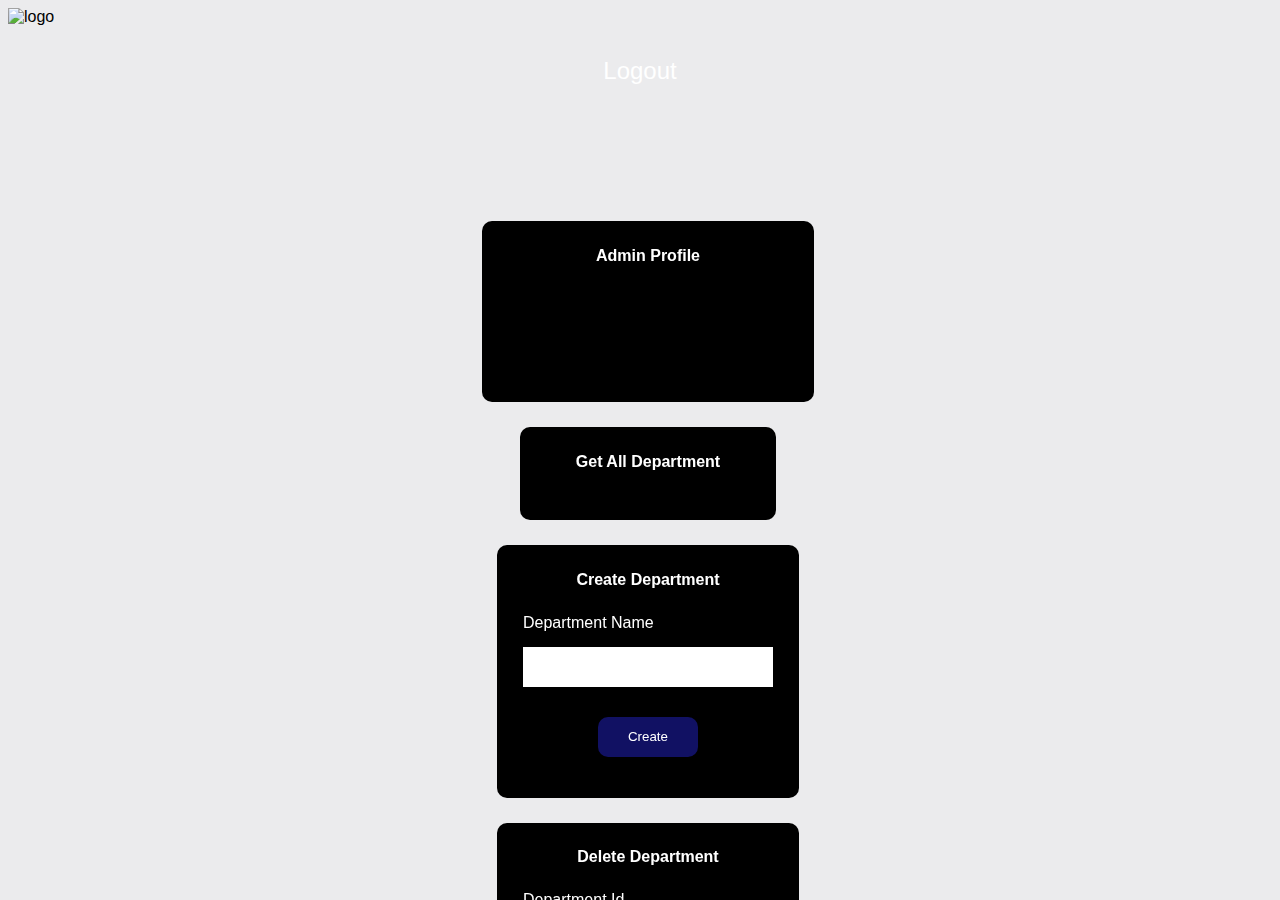
==== OneStopSolutionFrontEnd/subpages/admin.html @ e373ab84 "adding structure" ====
<html lang="en">
<head>
    <meta charset="UTF-8">
    <meta http-equiv="X-UA-Compatible" content="IE=edge">
    <meta name="viewport" content="width=device-width, initial-scale=1.0">
    <title>Admin</title>
    <link rel="stylesheet" href="../css/index.css">
    <link rel="stylesheet" href="../css/admin.css">
    <link rel="stylesheet" href="../css/responsive.css">
    

    <!-- adding font awsome icons -->
    <link rel="stylesheet" href="https://cdn.jsdelivr.net/npm/boxicons@latest/css/boxicons.min.css">
    <script src="https://kit.fontawesome.com/32f181d7c4.js" crossorigin="anonymous"></script>

    <script src="../js/admin.js"></script>
</head>
<body>

    <nav>
        <div id="nav">
            <div>
                <img src="../resources/OneStopSolution.png" alt="logo">
            </div>
            <div id="options">
                <li onclick="logOutAdmin()"><i class="fa fa-sign-out" aria-hidden="true"></i>Logout</li>
            </div>
        </div>
    </nav>

    <section id="admSec">

        <div>
            <span>Admin Profile</span>
          <table>
            <tbody id="profile">
                <tr>
                    <td>First Name:</td>
                    <td>Kapil</td>
                </tr>
                <tr>
                    <td>Last Name:</td>
                    <td>Khursade</td>
                </tr>
                <tr>
                    <td>Phone:</td>
                    <td>8605514442</td>
                </tr>
                <tr>
                    <td>Email:</td>
                    <td>kapilkhursade@gamil.com</td>
                </tr>
                <tr>
                    <td>City:</td>
                    <td>Bhusawal</td>
                </tr>
            </tbody>
          </table>
        </div>

        <div id="getAllDepart">
            <span onclick="openTable('getAllDepart')">Get All Department</span>
            <table class="hide">
                <thead>
                    <td>Id</td>
                    <td>Name</td>
                </thead>
                <tbody>
                    
                </tbody>
            </table>
        </div>

        <div id="createDepart">
            <span onclick="openAdmiForm('createDepart')">Create Department</span>
            <form class="admiFormCss hide">
                <label>Department Name</label>
                <input type="text" name="departmentName">
                <input type="submit" value="Create">
            </form>
        </div>

        <div id="deleteDepart">
            <span onclick="openAdmiForm('deleteDepart')">Delete Department</span>
            <form class="admiFormCss hide">
                <label>Department Id</label>
                <input type="number" name="departmentId">
                <input type="submit" value="Delete">
            </form>
        </div>

        <div id="updateDepart">
            <span onclick="openAdmiForm('updateDepart')">Update Department</span>
            <form class="admiFormCss hide">
                <label>Department Id</label>
                <input type="number" name="departmentId">
                <label>Department Name</label>
                <input type="text" name="departmentName">
                <input type="submit" value="Update">
            </form>
        </div>

        <div id="getDepartById">
            <span onclick="openAdmiForm('getDepartById')">Get Department By Id</span>
            <form class="admiFormCss hide">
                <label>Department Id</label>
                <input type="number" name="departmentId">
                <input type="submit" value="Get" onclick="openTable('getDepartById')">
            </form>
            <table class="hide">
                <thead>
                    <td>Id</td>
                    <td>Name</td>
                </thead>
                <tbody>
                    
                </tbody>
            </table>
        </div>

        <div id="createOperator">
            <span onclick="openAdmiForm('createOperator')">Create Operator</span>
            <form class="admiFormCss hide">
                <label>FirstName</label>
                <input type="text" name="firstname">
                <label>LastName</label>
                <input type="text" name="lastname">
                <label>Email</label>
                <input type="email" name="email">
                <label>Mobile</label>
                <input type="text" name="mobile">
                <label>City</label>
                <input type="text" name="city">
                <label>Username</label>
                <input type="text" name="username">
                <label>Password</label>
                <input type="password" name="password">
                <label>Operator Type</label>
                <select name="type">
                    <option value="">Select Type</option>
                    <option value="">Television</option>
                    <option value="">Mobile</option>
                    <option value="">Laptop</option>
                    <option value="">Watch</option>
                    <option value="">Airpods</option>
                    <option value="">I Pad</option>
                </select>
                <input type="submit" value="Register Operator">
            </form>
        </div>

        <div id="getOperById">
            <span onclick="openAdmiForm('getOperById')">Get Operator By Id</span>
            <form class="admiFormCss hide">
                <label>Department Id</label>
                <input type="number" name="departmentId">
                <input type="submit" value="Get" onclick="openTable('getOperById')">
            </form>
            <table class="hide">
                <thead>
                    <td>Id</td>
                    <td>First Name</td>
                    <td>Last Name</td>
                    <td>Phone</td>
                    <td>Type</td>
                </thead>
                <tbody>
                    
                </tbody>
            </table>
        </div>

        <div id="getAllOperById">
            <span onclick="openTable('getAllOperById')">Get All Operator</span>
            <table class="hide">
                <thead>
                    <td>Id</td>
                    <td>First Name</td>
                    <td>Last Name</td>
                    <td>Phone</td>
                    <td>Type</td>
                </thead>
                <tbody>
                    
                </tbody>
            </table>
        </div>

    </section>
    
</body>
</html>
---- OneStopSolutionFrontEnd/css/index.css ----
::-webkit-scrollbar{
    width: 8px;
}
::-webkit-scrollbar-track {
    background: #ffffff;
}
::-webkit-scrollbar-thumb {
  background: rgb(193, 192, 192);
  border-radius: 10px;
}
::-webkit-scrollbar-thumb:hover {
  background: rgb(169, 168, 168);
}
body{
    font-family: 'Poppins', sans-serif;
    background-color: rgb(235, 235, 237);
}
navbar{
    width: 100vw;
    margin-left: -8px;
    margin-top: -8px;
    background-color: rgb(246, 244, 244);
    position: fixed;
    z-index: 1000;
}
.navbar{
    width: 95%;
    margin: auto;
    display: flex;
    padding: 10px 0;
    justify-content: space-between;
    align-items: center;
}
.navbar>div{
    display: flex;
}
.navbar>div>li{
    width: 150px;
    /* margin: auto; */
    list-style: none;
}
.buisnessMenu, .consumerMenu{
    width: 65px;
    margin: auto;
    margin-left: 0px;
    display: none;
    border-radius: 20px;
    font-size: 12px;
    text-align: center;
    border: 1px solid black;
}
.buisnessMenu{
    width: 56px;
}
.buisnessMenu>li, .consumerMenu>li{
    width: 98px;
    list-style: none;
    text-align: center;
    margin-left: -37px;
    line-height: 35px;
}
.buisnessMenu>li>a, .consumerMenu>li>a{
    text-decoration: none;
    color: black;
}
.buisnessMenu>li:nth-child(1):hover, .consumerMenu>li:nth-child(1):hover{
    background-color: rgb(178, 178, 180);
    border-top-left-radius: 15px;
    border-top-right-radius: 15px;
}
.buisnessMenu>li:nth-child(2):hover, .consumerMenu>li:nth-child(2):hover{
    background-color: rgb(178, 178, 180);
    border-bottom-left-radius: 15px;
    border-bottom-right-radius: 15px;
}
.buisnessMenu>li{
    width: 90px;
}
.buisnessMenu>li:nth-child(1), .consumerMenu>li:nth-child(1){
    border-bottom: 1px solid black;
}
.navbar>img{
    width: 100px;
}
/* .navbar .loginBtn{
    margin-right: 10px;
    border: 0px;
    background-color: transparent;
    font-size: 24px;
} */
/* .navbar .consumerMenu{
    display: block;
} */
.navbar .consumerBtn{
    margin-right: 10px;
    border: 0px;
    border-radius: 50px;
    padding: 7px 10px; 
    background-color: transparent;
    text-align: center;
    font-size: 12px;
    font-weight: 600;
    font-family: 'Poppins', sans-serif;
}
.navbar .consumerBtn:hover{
    background-color: black;
    color: white;
}
.navbar>div>li:nth-child(1):hover .consumerMenu{
    display: block;
}
.navbar>div>li:nth-child(2):hover .buisnessMenu{
    display: block;
}
.navbar .buisnessBtn{
    margin-right: 40px;
    border-radius: 50px;
    border: 0px;
    padding: 7px 10px; 
    background-color: transparent;
    text-align: center;
    font-size: 12px;
    font-weight: 600;
    font-family: 'Poppins', sans-serif;
}
.navbar .buisnessBtn:hover{
    background-color: black;
    color: white;
}
.home{
    width: 99.4vw;
    margin: auto;
    margin-left: -8px;
}
.home>div{
    /* color: white; */
    display: flex;
    flex-direction: column;
    justify-content: center;
    align-items: center;
    line-height: 5px;
}
.home>div>p{
    font-size: 20px;
    margin-top: 70px;
    color: rgb(250, 244, 244);
    mix-blend-mode:difference;
}
.home>div>h1{
    color: rgb(249, 152, 152);
    font-size: 55px;
    mix-blend-mode:difference;
}
footer{
    border-top: 1.35px solid gainsboro;
}
footer>div{
    width: 98%;
    margin: auto;
    display: flex;
    justify-content: space-between;
}
footer>div>div{
    display: flex;
    gap: 20px;
    font-size: 25px;
}
---- OneStopSolutionFrontEnd/css/admin.css ----
#admSec{
    margin-top: 10vh;
    height: 90vh;
    width: 100%;
    position: fixed;
    overflow-y: scroll;
    padding-top: 15px;
    background-image: url("resources/customersupport.jpg");
    background-size: 100% 100%;
}

#options{
    width: 100%;
    height: 10vh;
    display: flex;
    justify-content: space-around;
    font-size: 24px;
    line-height: 10vh;
    color: #fff;
}

#options>li{
    list-style-type: none;
    cursor: pointer;
}

#options>li:hover{
    transform: scale(1.1);
}

section>div{
    width: fit-content;
    height: auto;
    margin: auto;
    margin-bottom: 25px;
    background-color: black;
    color: #fff;
    border-radius: 10px;
    text-align: center;
    padding: 2%;
}

section>div:last-child{
    margin-bottom: 200px;
}

section>div>span{
    font-weight: 600;
    margin: 50px 30px;
    cursor: pointer;
}

#profile {
    text-align: left;
}

.admiFormCss{
    width: 250px;
    margin: 25px auto auto auto;
    text-align: left;
}

.admiFormCss>textarea{
    width: 100%;
    height: 200px;
    margin-bottom: 15px;
    margin-top: 15px;
    border: none;
    outline: none;
}

.admiFormCss>select, .admiFormCss>input{
    height: 40px;
    width: 100%;
    margin-bottom: 15px;
    margin-top: 15px;
    border: none;
    outline: none;
}

.admiFormCss>input:last-child{
    background-color: rgb(17, 17, 99);
    width: 40%;
    margin-left:30%;
    color: #fff;
    border: none;
    border-radius: 10px;
    cursor: pointer;
    height: 40px;
    outline: none;
}
---- OneStopSolutionFrontEnd/css/responsive.css ----
@media only screen and (max-width: 750px){
    #nav>span{
        font-size: 8px;
    }

    main{
        background-image: url("resources/customersupport.jpg");
        background-repeat: 3;
        background-size: 300% 100%;
        background-position: center;
    }

    #cusSec, #opeSec, #admSec{
        background-image: url("resources/customersupport.jpg");
        background-repeat: 3;
        background-size: 300% 100%;
        background-position: center;
    }

    main>div>div{
        width: 32%;
        height: 150px;
    }

    main>div>div>i{
        font-size: 45px;
        margin-top: 15px;
    }
    main>div>div>h1{
        font-size: 20px;
        margin-top: 30px;
    }

    .bgForm>div{
        width: 80%;
        margin-left: 10%;
    }

    #contact{
        width: 50%;
        left: 25%;
    }

    #contact>div{
        font-size: 14px;
    }

    #contact>div:nth-child(2){
        font-size: 24px;
    }

    .formCss{
        width: 70%;
        margin-left: 15%;
    }

    .formCss>span{
        font-size: 24px;
        right: 10%;
    }

    .formCss>input:last-child{
        width: 60%;
        margin-left: 20%;
    }

    /* customer.html */
    #options>li{
        font-size: 14px;
        justify-content: space-between;
    }

    /* table */
    table{
        width: 350px;
        font-size: 12px;
    }
}
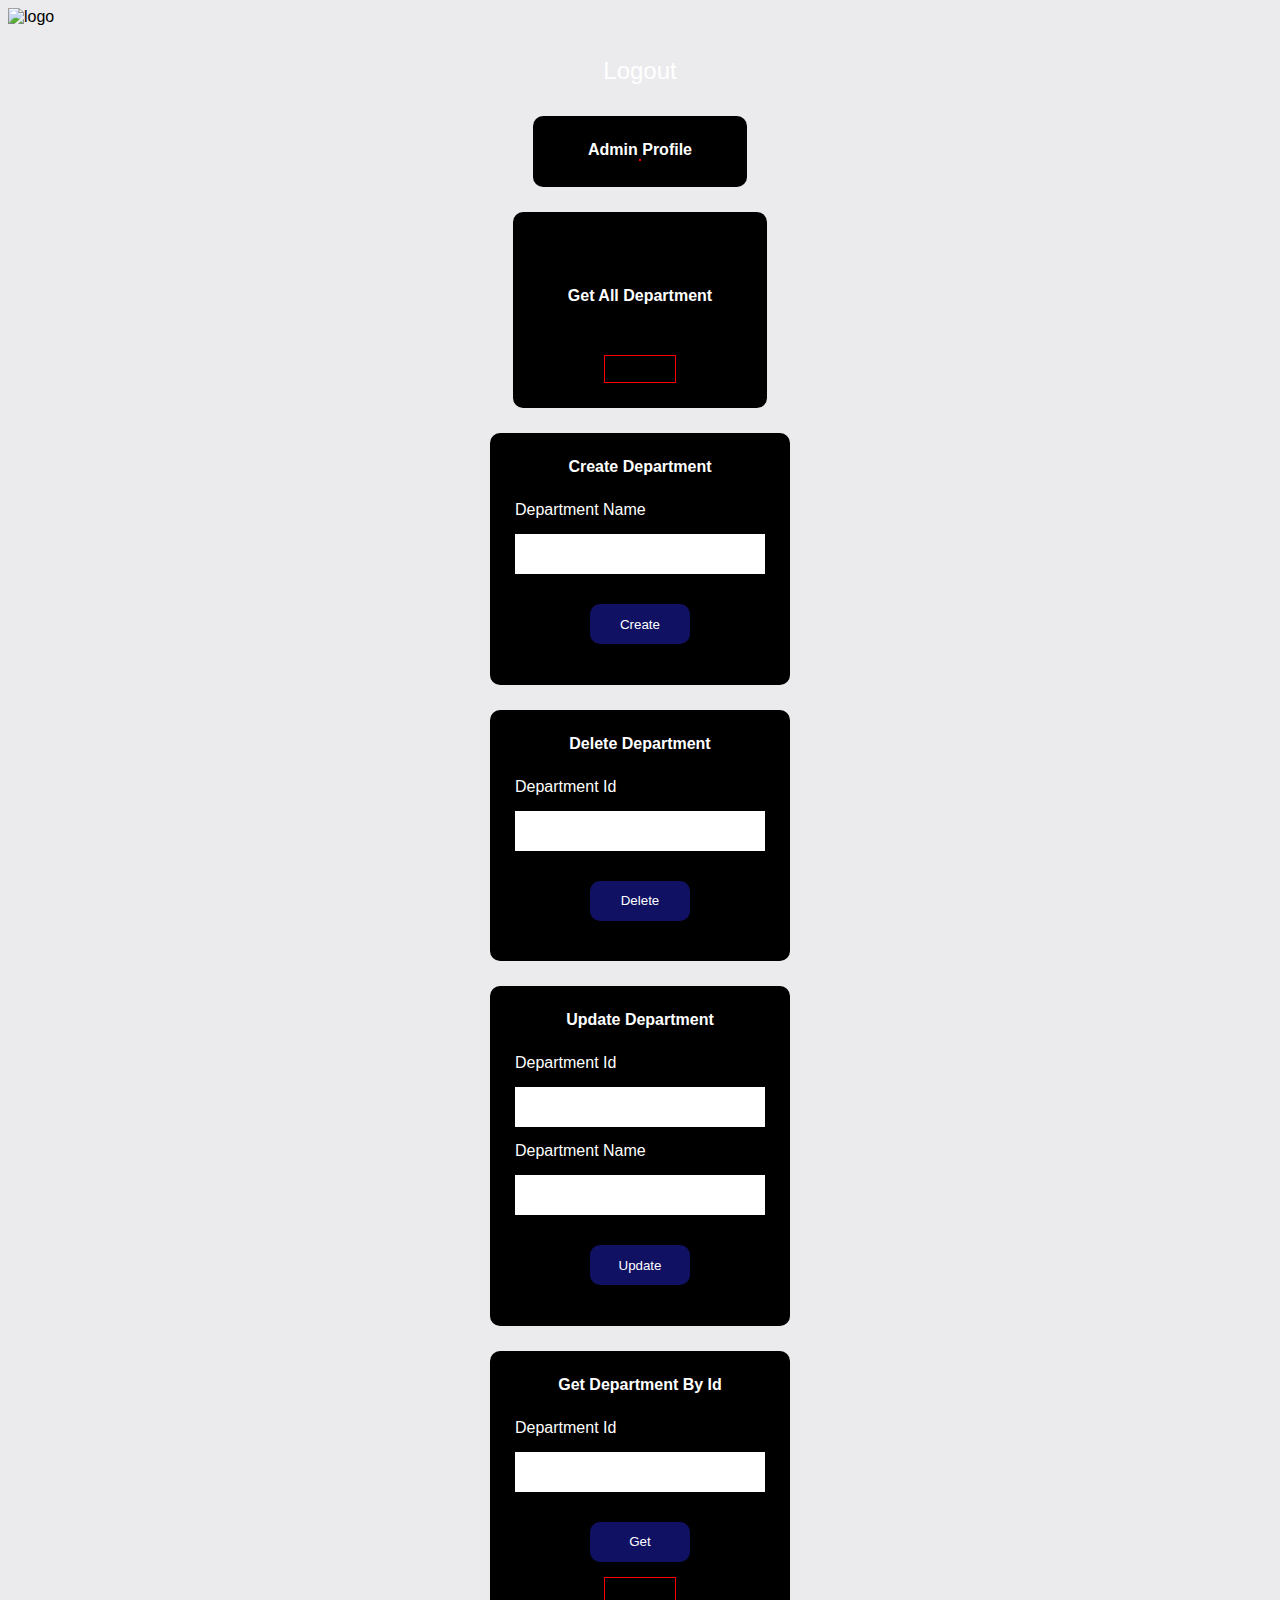
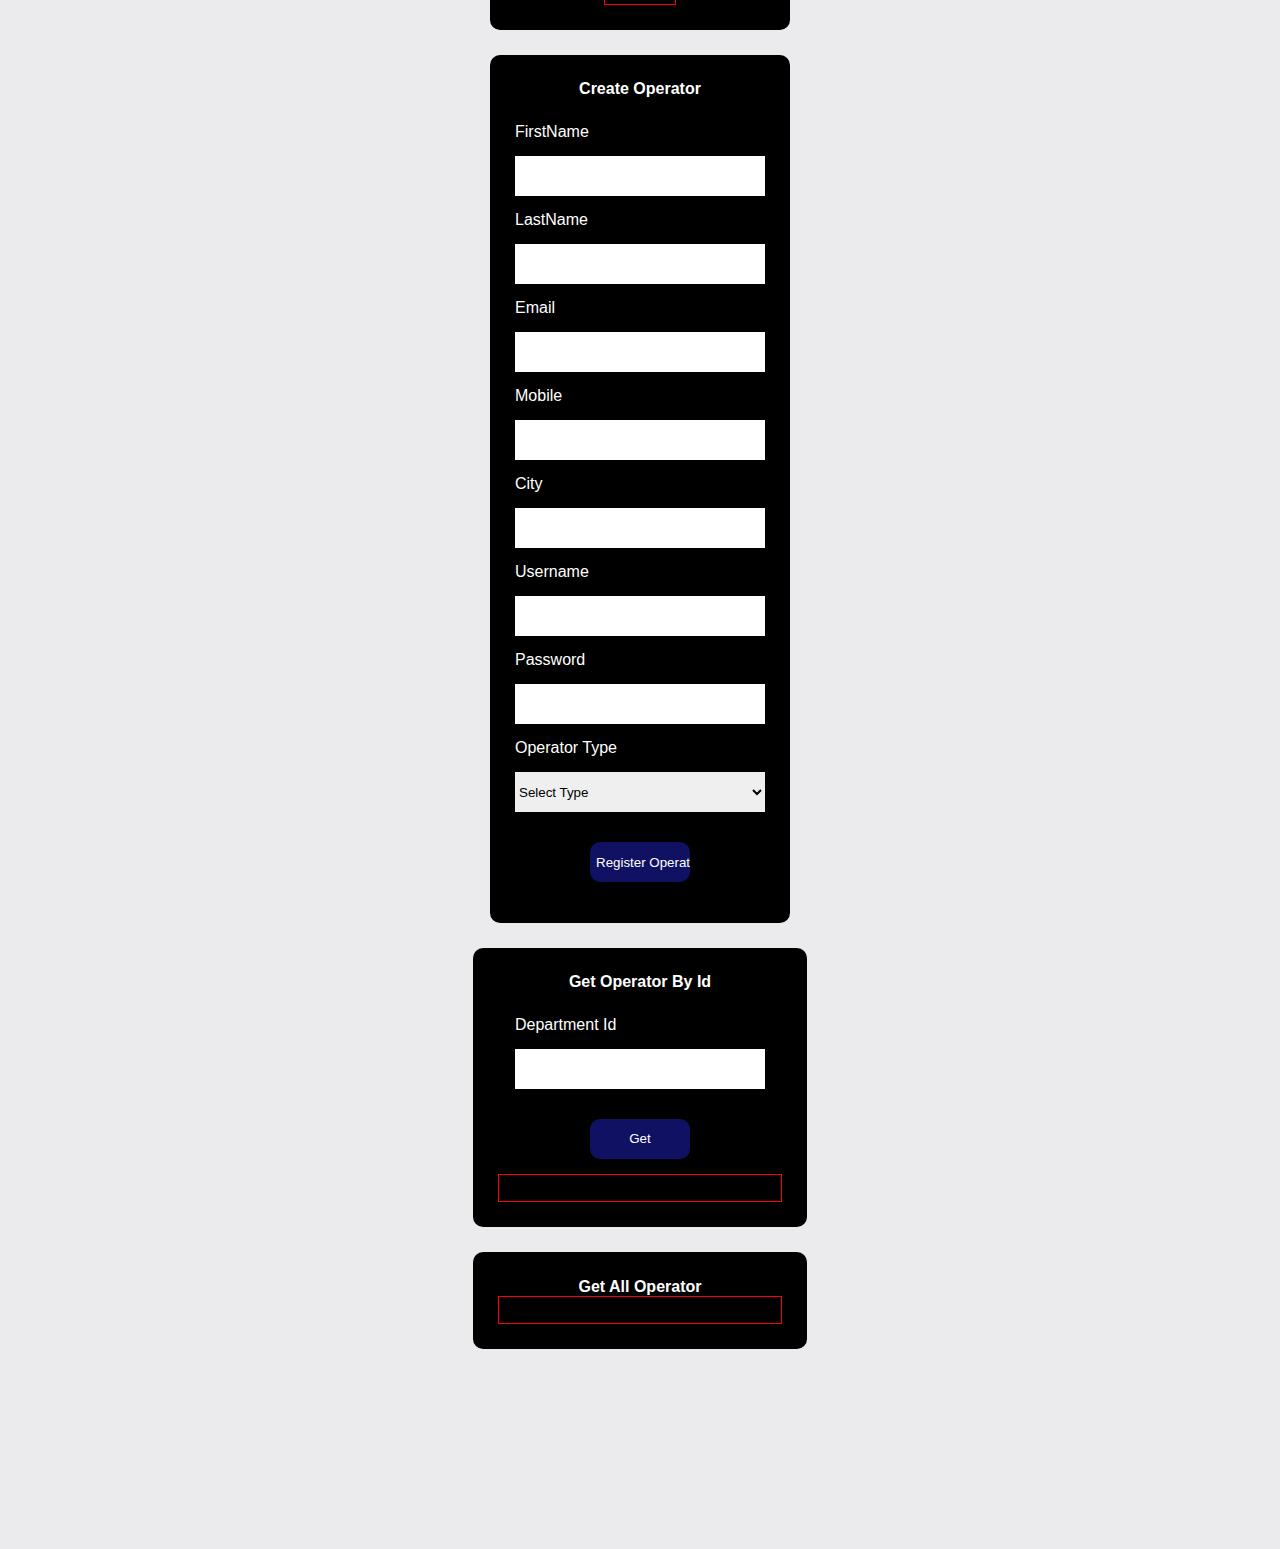
==== commit 6fd70c46: "workon frontend" ====
--- a/OneStopSolutionFrontEnd/subpages/admin.html
+++ b/OneStopSolutionFrontEnd/subpages/admin.html
@@ -12,10 +12,21 @@
     <!-- adding font awsome icons -->
     <link rel="stylesheet" href="https://cdn.jsdelivr.net/npm/boxicons@latest/css/boxicons.min.css">
     <script src="https://kit.fontawesome.com/32f181d7c4.js" crossorigin="anonymous"></script>
-
-    <script src="../js/admin.js"></script>
+    <link rel="stylesheet" href="../css/popup.css">
+ 
 </head>
 <body>
+
+        <!-- popup div  -->
+
+        <div id="popup1" class="overlay">
+            <div class="popup">
+                <h2 style="color: red;"><span></span></h2>
+                <a id="close" id="" href="#">&times;</a>
+                <div class="content" id="popAlert">
+                </div>
+            </div>
+        </div>
 
     <nav>
         <div id="nav">
@@ -28,13 +39,15 @@
         </div>
     </nav>
 
-    <section id="admSec">
+    <section id="adminSec">
+
+    
 
         <div>
             <span>Admin Profile</span>
           <table>
             <tbody id="profile">
-                <tr>
+                <!-- <tr>
                     <td>First Name:</td>
                     <td>Kapil</td>
                 </tr>
@@ -43,7 +56,7 @@
                     <td>Khursade</td>
                 </tr>
                 <tr>
-                    <td>Phone:</td>
+                    <td>Username:</td>
                     <td>8605514442</td>
                 </tr>
                 <tr>
@@ -51,15 +64,16 @@
                     <td>kapilkhursade@gamil.com</td>
                 </tr>
                 <tr>
-                    <td>City:</td>
+                    <td>Type:</td>
                     <td>Bhusawal</td>
-                </tr>
+                </tr> -->
             </tbody>
           </table>
         </div>
 
         <div id="getAllDepart">
-            <span onclick="openTable('getAllDepart')">Get All Department</span>
+            <span onclick="getAllDept()" style="display:block;;">Get All Department</span>
+            
             <table class="hide">
                 <thead>
                     <td>Id</td>
@@ -73,10 +87,10 @@
 
         <div id="createDepart">
             <span onclick="openAdmiForm('createDepart')">Create Department</span>
-            <form class="admiFormCss hide">
+            <form class="admiFormCss hide" id="deptForm">
                 <label>Department Name</label>
-                <input type="text" name="departmentName">
-                <input type="submit" value="Create">
+                <input type="text" name="departmentName" id="deptName">
+                <input type="submit" value="Create" id="createDept">
             </form>
         </div>
 
@@ -119,6 +133,8 @@
         </div>
 
         <div id="createOperator">
+
+
             <span onclick="openAdmiForm('createOperator')">Create Operator</span>
             <form class="admiFormCss hide">
                 <label>FirstName</label>
@@ -189,4 +205,6 @@
     </section>
     
 </body>
-</html>+</html>
+<script src="../js/admin.js"></script>
+<script src="../js/popup.js"></script>
--- a/OneStopSolutionFrontEnd/css/index.css
+++ b/OneStopSolutionFrontEnd/css/index.css
@@ -21,7 +21,7 @@
     margin-top: -8px;
     background-color: rgb(246, 244, 244);
     position: fixed;
-    z-index: 1000;
+    /* z-index: 1000; */
 }
 .navbar{
     width: 95%;
@@ -140,6 +140,7 @@
     align-items: center;
     line-height: 5px;
 }
+
 .home>div>p{
     font-size: 20px;
     margin-top: 70px;
@@ -148,8 +149,8 @@
 }
 .home>div>h1{
     color: rgb(249, 152, 152);
-    font-size: 55px;
     mix-blend-mode:difference;
+    font-size: 5vw;
 }
 footer{
     border-top: 1.35px solid gainsboro;
@@ -164,4 +165,16 @@
     display: flex;
     gap: 20px;
     font-size: 25px;
-}+}
+
+
+/* logo  */
+#logo{
+    /* display: block; */
+    /* position:fixed ; */
+}
+
+#logo>img{
+    width: 25%;
+}
+
--- a/OneStopSolutionFrontEnd/css/admin.css
+++ b/OneStopSolutionFrontEnd/css/admin.css
@@ -89,3 +89,31 @@
     height: 40px;
     outline: none;
 }
+
+/* get all dpartment  */
+
+tr>th{
+
+}
+
+table{
+text-align: center;
+border: 1px solid red;
+margin: auto;
+}
+
+table > tr,th{
+    border: 1px solid black;
+display: grid;
+grid-template-columns: auto auto;
+text-align: center;
+row-gap: 50%;
+}
+
+td,th{
+border: 1px solid black;
+}
+
+
+
+
--- a/OneStopSolutionFrontEnd/css/responsive.css
+++ b/OneStopSolutionFrontEnd/css/responsive.css
@@ -76,3 +76,5 @@
         font-size: 12px;
     }
 }
+
+
--- a/OneStopSolutionFrontEnd/css/popup.css
+++ b/OneStopSolutionFrontEnd/css/popup.css
@@ -0,0 +1,59 @@
+.popup {
+    margin: 70px auto;
+    padding: 20px;
+    background: #fff;
+    border-radius: 5px;
+    width: 30%;
+    position: relative;
+    transition: all 5s ease-in-out;
+  }
+  
+  .popup h2 {
+    margin-top: 0;
+    color: #333;
+    font-family: Tahoma, Arial, sans-serif;
+  }
+  
+  .popup #close {
+    position: absolute;
+    top: 20px;
+    right: 30px;
+    transition: all 200ms;
+    font-size: 30px;
+    font-weight: bold;
+    text-decoration: none;
+    color: #333;
+  
+  }
+  
+  .popup #close:hover {
+    color: #06D85F;
+  }
+  
+  .popup .content {
+    max-height: 30%;
+    overflow: auto;
+  }
+
+  .overlay {
+    position: fixed;
+    z-index: 1000;
+    top: 0%;
+    bottom: 0;
+    left: 0;
+    right: 0;
+    background: rgba(0, 0, 0, 0.7);
+    transition: opacity 500ms;
+    visibility: hidden;
+    opacity: 0;
+  }
+
+
+  
+  #wrong_psd_gif{
+    height: 100px;
+}
+
+#popAlert{
+    text-align: center;
+}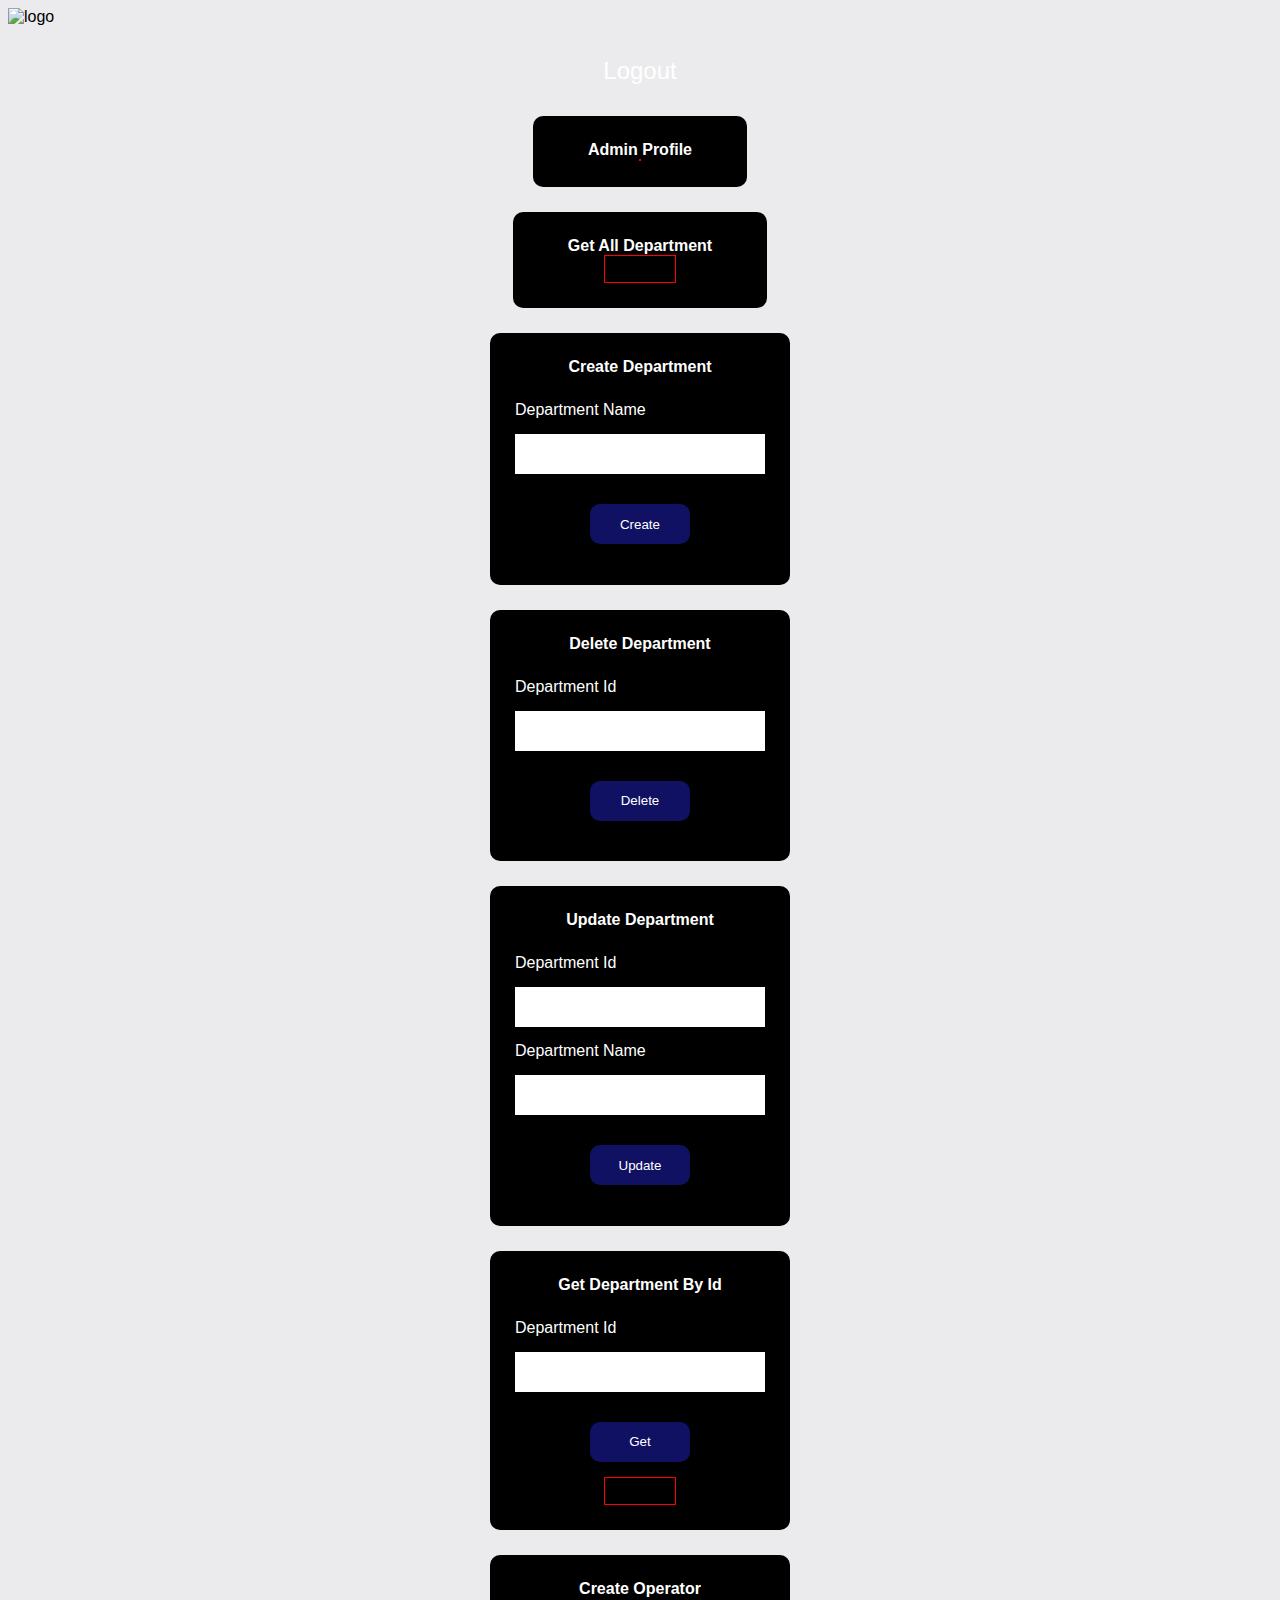
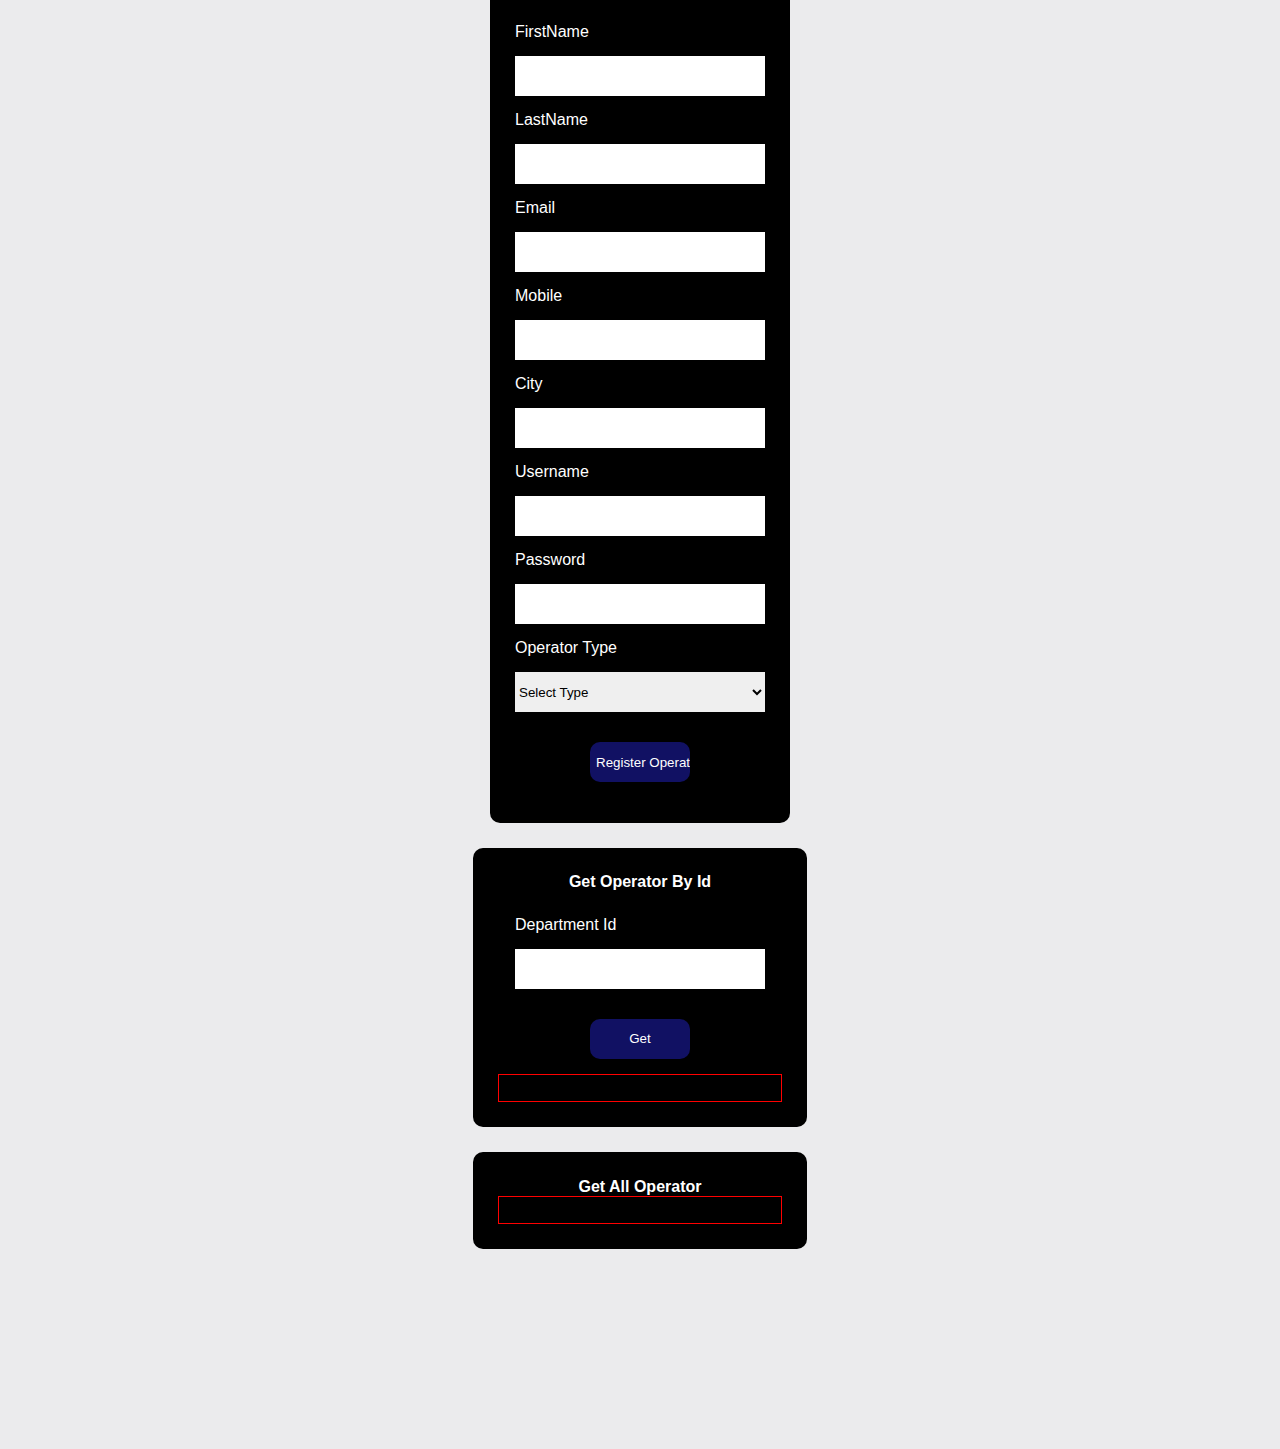
==== commit a97a5807: "connecting" ====
--- a/OneStopSolutionFrontEnd/subpages/admin.html
+++ b/OneStopSolutionFrontEnd/subpages/admin.html
@@ -72,7 +72,7 @@
         </div>
 
         <div id="getAllDepart">
-            <span onclick="getAllDept()" style="display:block;;">Get All Department</span>
+            <span id="getAllDept">Get All Department</span>
             
             <table class="hide">
                 <thead>
@@ -86,7 +86,7 @@
         </div>
 
         <div id="createDepart">
-            <span onclick="openAdmiForm('createDepart')">Create Department</span>
+            <span>Create Department</span>
             <form class="admiFormCss hide" id="deptForm">
                 <label>Department Name</label>
                 <input type="text" name="departmentName" id="deptName">
@@ -95,31 +95,32 @@
         </div>
 
         <div id="deleteDepart">
-            <span onclick="openAdmiForm('deleteDepart')">Delete Department</span>
-            <form class="admiFormCss hide">
-                <label>Department Id</label>
-                <input type="number" name="departmentId">
-                <input type="submit" value="Delete">
+            <span>Delete Department</span>
+            <form class="admiFormCss hide" id="deleteDept">
+                <label>Department Id</label>
+                <input type="number" name="departmentId" id="dId">
+                <input type="submit" value="Delete" id="deleteDept">
             </form>
         </div>
 
         <div id="updateDepart">
-            <span onclick="openAdmiForm('updateDepart')">Update Department</span>
-            <form class="admiFormCss hide">
-                <label>Department Id</label>
-                <input type="number" name="departmentId">
+            <span>Update Department</span>
+            <form class="admiFormCss hide" id="updateDept">
+                <label>Department Id</label>
+                <input type="number" name="departmentId" id="updateDeptId">
                 <label>Department Name</label>
-                <input type="text" name="departmentName">
+                <input type="text" name="departmentName" id="updateDeptName">
                 <input type="submit" value="Update">
             </form>
         </div>
 
         <div id="getDepartById">
-            <span onclick="openAdmiForm('getDepartById')">Get Department By Id</span>
-            <form class="admiFormCss hide">
-                <label>Department Id</label>
-                <input type="number" name="departmentId">
-                <input type="submit" value="Get" onclick="openTable('getDepartById')">
+            <span>Get Department By Id</span>
+            <form class="admiFormCss hide" id="getDeptById">
+                <label>Department Id</label>
+                <input type="number" name="departmentId" id="getDeptByIdId">
+                <input type="submit" value="Get" 
+                 >
             </form>
             <table class="hide">
                 <thead>
@@ -135,24 +136,24 @@
         <div id="createOperator">
 
 
-            <span onclick="openAdmiForm('createOperator')">Create Operator</span>
-            <form class="admiFormCss hide">
+            <span>Create Operator</span>
+            <form class="admiFormCss hide" id="createOperator">
                 <label>FirstName</label>
-                <input type="text" name="firstname">
+                <input type="text" name="firstname" id="firstName">
                 <label>LastName</label>
-                <input type="text" name="lastname">
+                <input type="text" name="lastname" id="lastName">
                 <label>Email</label>
-                <input type="email" name="email">
+                <input type="email" name="email" id="email">
                 <label>Mobile</label>
-                <input type="text" name="mobile">
+                <input type="text" name="mobile" id="mobile">
                 <label>City</label>
-                <input type="text" name="city">
+                <input type="number" name="departmentId" id="oprDeptId">
                 <label>Username</label>
-                <input type="text" name="username">
+                <input type="text" name="username" id="username">
                 <label>Password</label>
-                <input type="password" name="password">
+                <input type="password" name="password" id="password">
                 <label>Operator Type</label>
-                <select name="type">
+                <select name="type" id="type">
                     <option value="">Select Type</option>
                     <option value="">Television</option>
                     <option value="">Mobile</option>
@@ -166,11 +167,11 @@
         </div>
 
         <div id="getOperById">
-            <span onclick="openAdmiForm('getOperById')">Get Operator By Id</span>
-            <form class="admiFormCss hide">
-                <label>Department Id</label>
-                <input type="number" name="departmentId">
-                <input type="submit" value="Get" onclick="openTable('getOperById')">
+            <span>Get Operator By Id</span>
+            <form class="admiFormCss hide" id="getOperatorById">
+                <label>Department Id</label>
+                <input type="number" name="departmentId" id="getOperatorByIdId">
+                <input type="submit" value="Get">
             </form>
             <table class="hide">
                 <thead>
@@ -187,7 +188,7 @@
         </div>
 
         <div id="getAllOperById">
-            <span onclick="openTable('getAllOperById')">Get All Operator</span>
+            <span id="getAllOperator" onclick="">Get All Operator</span>
             <table class="hide">
                 <thead>
                     <td>Id</td>
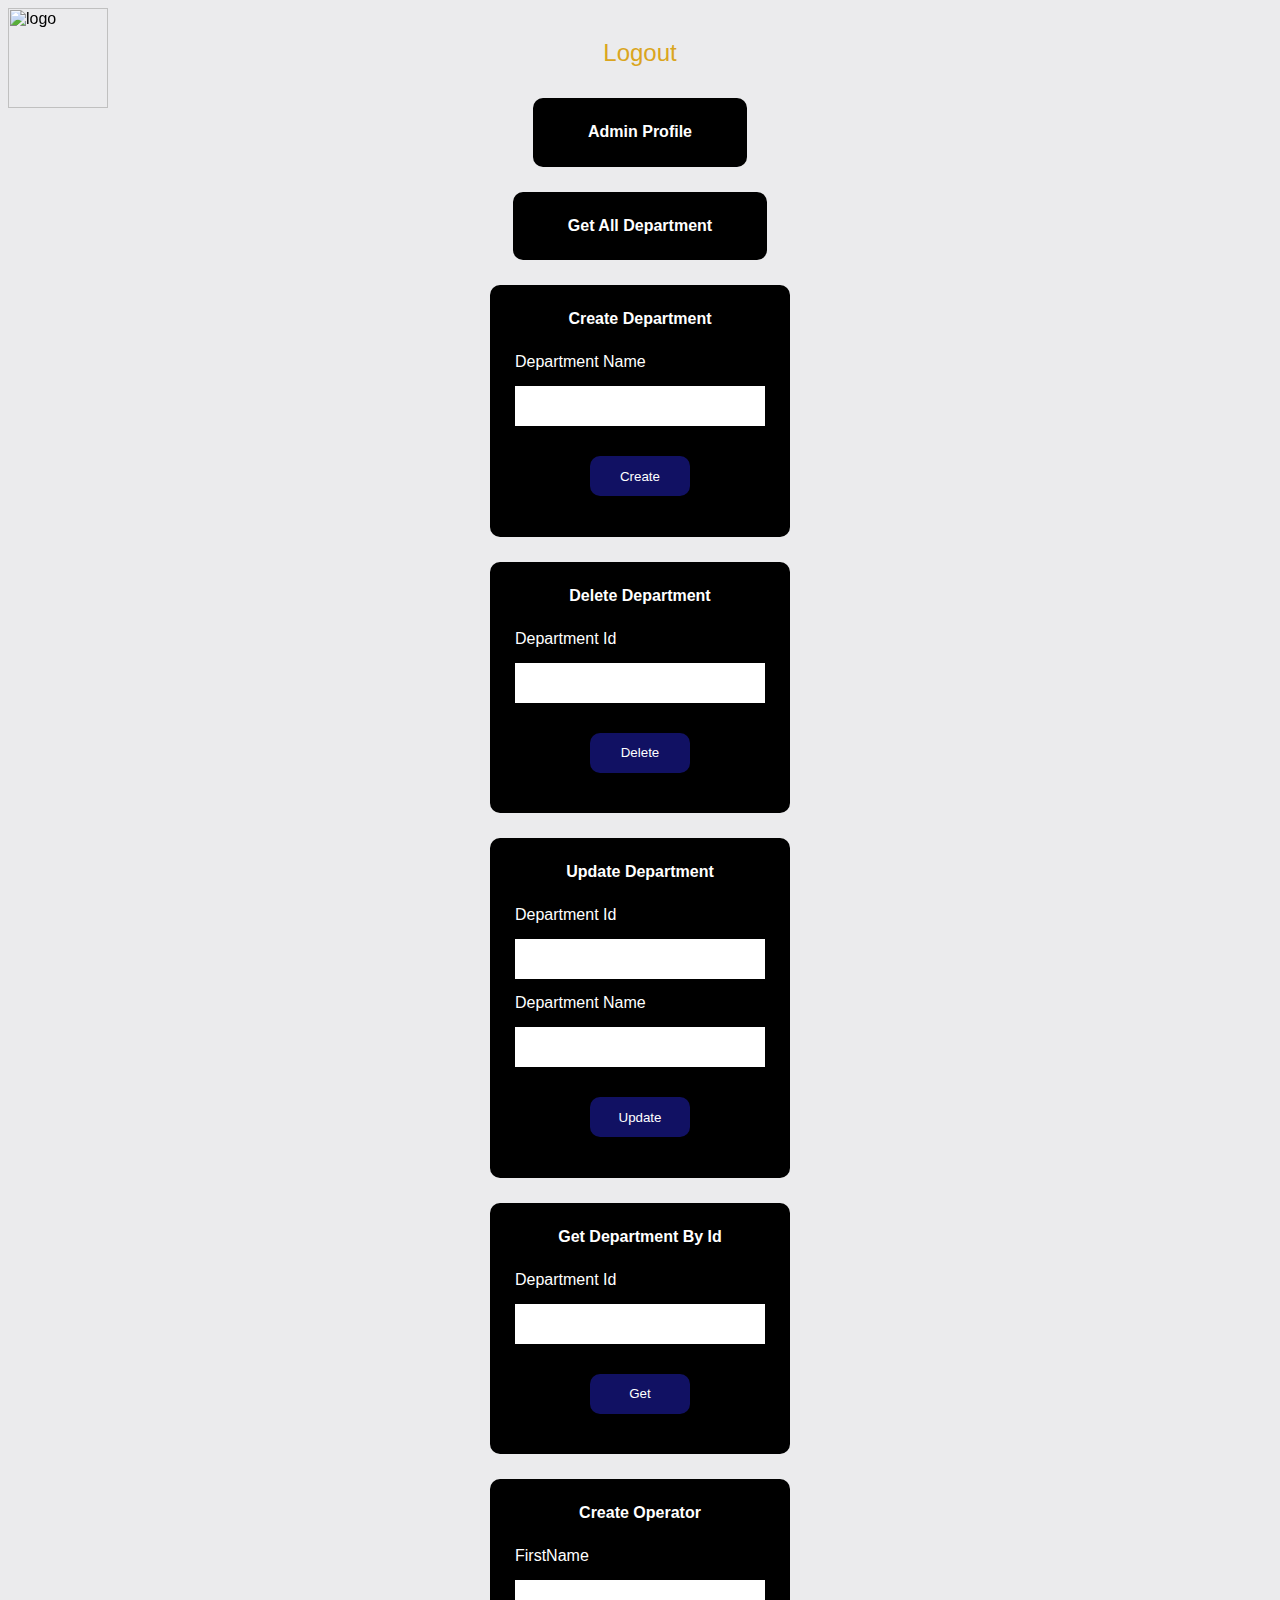
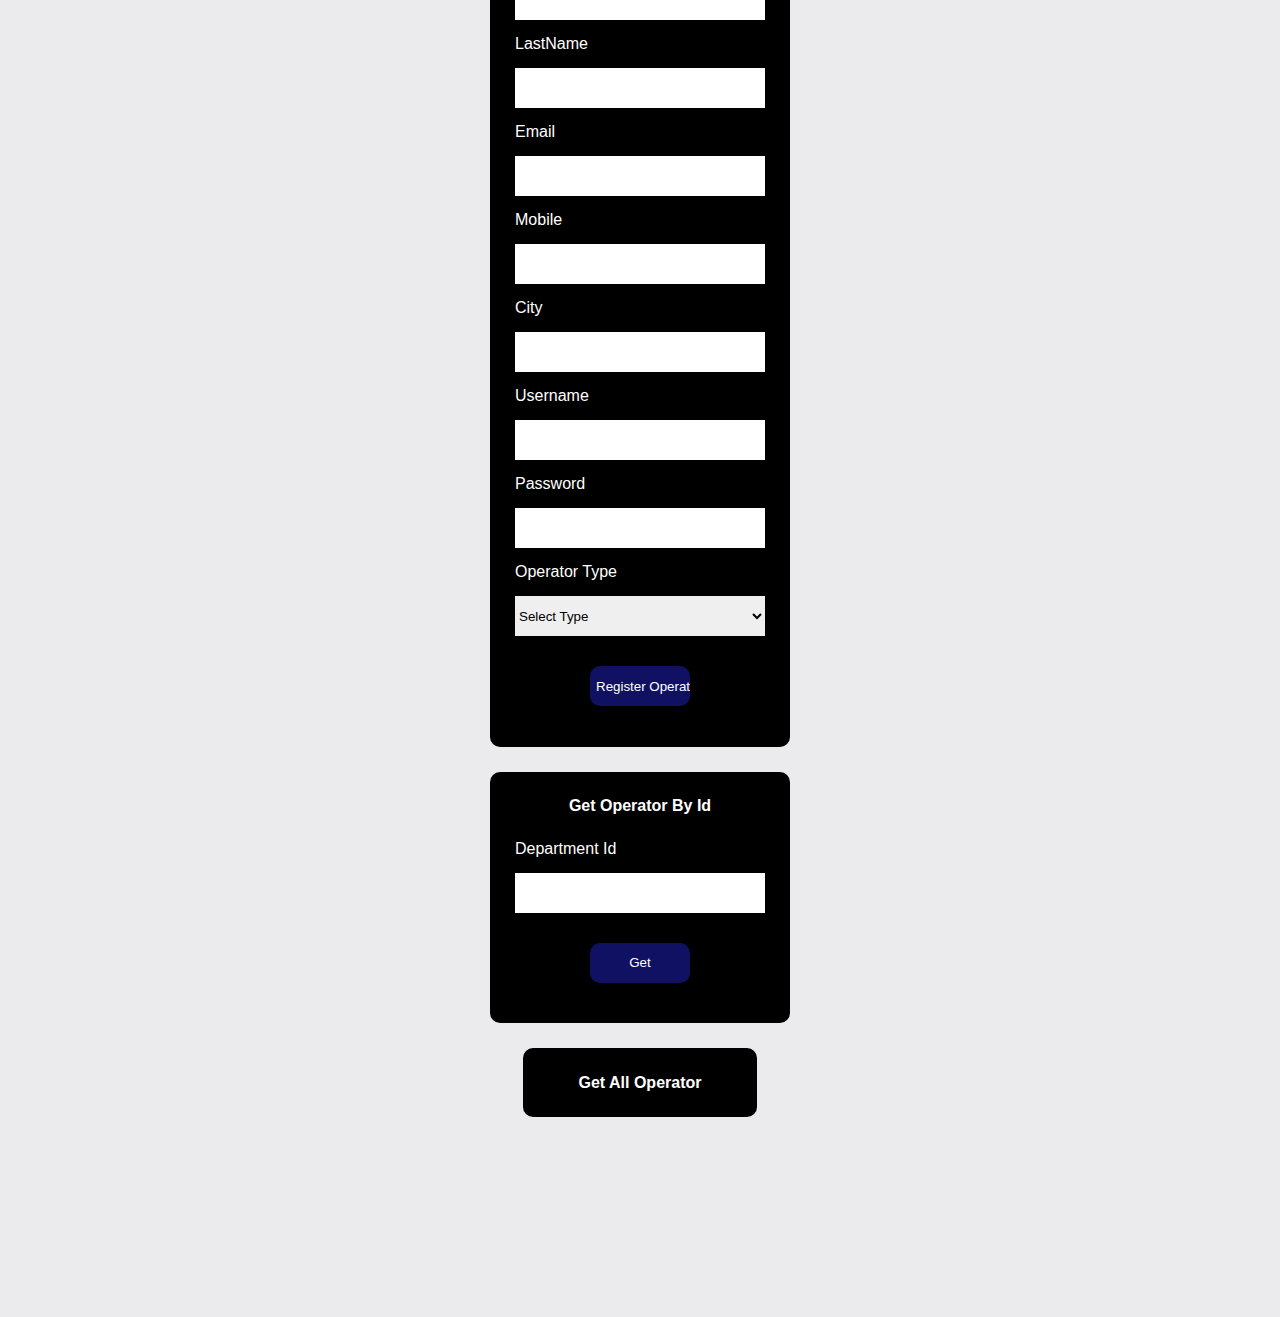
==== commit acebdbea: "admin almost done" ====
--- a/OneStopSolutionFrontEnd/subpages/admin.html
+++ b/OneStopSolutionFrontEnd/subpages/admin.html
@@ -24,6 +24,7 @@
                 <h2 style="color: red;"><span></span></h2>
                 <a id="close" id="" href="#">&times;</a>
                 <div class="content" id="popAlert">
+                
                 </div>
             </div>
         </div>
@@ -31,10 +32,11 @@
     <nav>
         <div id="nav">
             <div>
-                <img src="../resources/OneStopSolution.png" alt="logo">
+                <img src="../resources/OneStopSolution.png" style="width: 100px;
+                position: fixed;" alt="logo">
             </div>
             <div id="options">
-                <li onclick="logOutAdmin()"><i class="fa fa-sign-out" aria-hidden="true"></i>Logout</li>
+                <li onclick="logOutAdmin()" style="color: goldenrod;"><i class="fa fa-sign-out" aria-hidden="true"></i>Logout</li>
             </div>
         </div>
     </nav>
@@ -47,41 +49,16 @@
             <span>Admin Profile</span>
           <table>
             <tbody id="profile">
-                <!-- <tr>
-                    <td>First Name:</td>
-                    <td>Kapil</td>
-                </tr>
-                <tr>
-                    <td>Last Name:</td>
-                    <td>Khursade</td>
-                </tr>
-                <tr>
-                    <td>Username:</td>
-                    <td>8605514442</td>
-                </tr>
-                <tr>
-                    <td>Email:</td>
-                    <td>kapilkhursade@gamil.com</td>
-                </tr>
-                <tr>
-                    <td>Type:</td>
-                    <td>Bhusawal</td>
-                </tr> -->
+
             </tbody>
           </table>
         </div>
 
         <div id="getAllDepart">
             <span id="getAllDept">Get All Department</span>
-            
             <table class="hide">
-                <thead>
-                    <td>Id</td>
-                    <td>Name</td>
+                <thead id="thead-dept">
                 </thead>
-                <tbody>
-                    
-                </tbody>
             </table>
         </div>
 
@@ -122,15 +99,6 @@
                 <input type="submit" value="Get" 
                  >
             </form>
-            <table class="hide">
-                <thead>
-                    <td>Id</td>
-                    <td>Name</td>
-                </thead>
-                <tbody>
-                    
-                </tbody>
-            </table>
         </div>
 
         <div id="createOperator">
@@ -173,34 +141,10 @@
                 <input type="number" name="departmentId" id="getOperatorByIdId">
                 <input type="submit" value="Get">
             </form>
-            <table class="hide">
-                <thead>
-                    <td>Id</td>
-                    <td>First Name</td>
-                    <td>Last Name</td>
-                    <td>Phone</td>
-                    <td>Type</td>
-                </thead>
-                <tbody>
-                    
-                </tbody>
-            </table>
         </div>
 
         <div id="getAllOperById">
             <span id="getAllOperator" onclick="">Get All Operator</span>
-            <table class="hide">
-                <thead>
-                    <td>Id</td>
-                    <td>First Name</td>
-                    <td>Last Name</td>
-                    <td>Phone</td>
-                    <td>Type</td>
-                </thead>
-                <tbody>
-                    
-                </tbody>
-            </table>
         </div>
 
     </section>
--- a/OneStopSolutionFrontEnd/css/admin.css
+++ b/OneStopSolutionFrontEnd/css/admin.css
@@ -98,12 +98,11 @@
 
 table{
 text-align: center;
-border: 1px solid red;
 margin: auto;
 }
 
 table > tr,th{
-    border: 1px solid black;
+    /* border: 1px solid black; */
 display: grid;
 grid-template-columns: auto auto;
 text-align: center;
@@ -111,9 +110,49 @@
 }
 
 td,th{
-border: 1px solid black;
+/* border: 1px solid black; */
+}
+
+#adminSec{
+    /* color: white; */
 }
 
 
 
+.overlay{
+    color: black !important;
+}
 
+#popAlert{
+    
+}
+
+.col{
+    /* display: grid; */
+    display: flex;
+    justify-content: space-around;
+    row-gap: 50px;
+}
+
+.col > td{
+    width: 100%;
+}
+
+#thead-d{
+    display: grid;
+    grid-template-columns: auto auto;
+    column-gap: 10%;
+
+    justify-content: center;
+    width: 100%;
+    /* margin: auto; */
+}
+
+#thead-d>td{
+    width: 90%;
+    text-align: center;
+}
+
+#profile>tr,td{
+    border: 1px solid white;
+}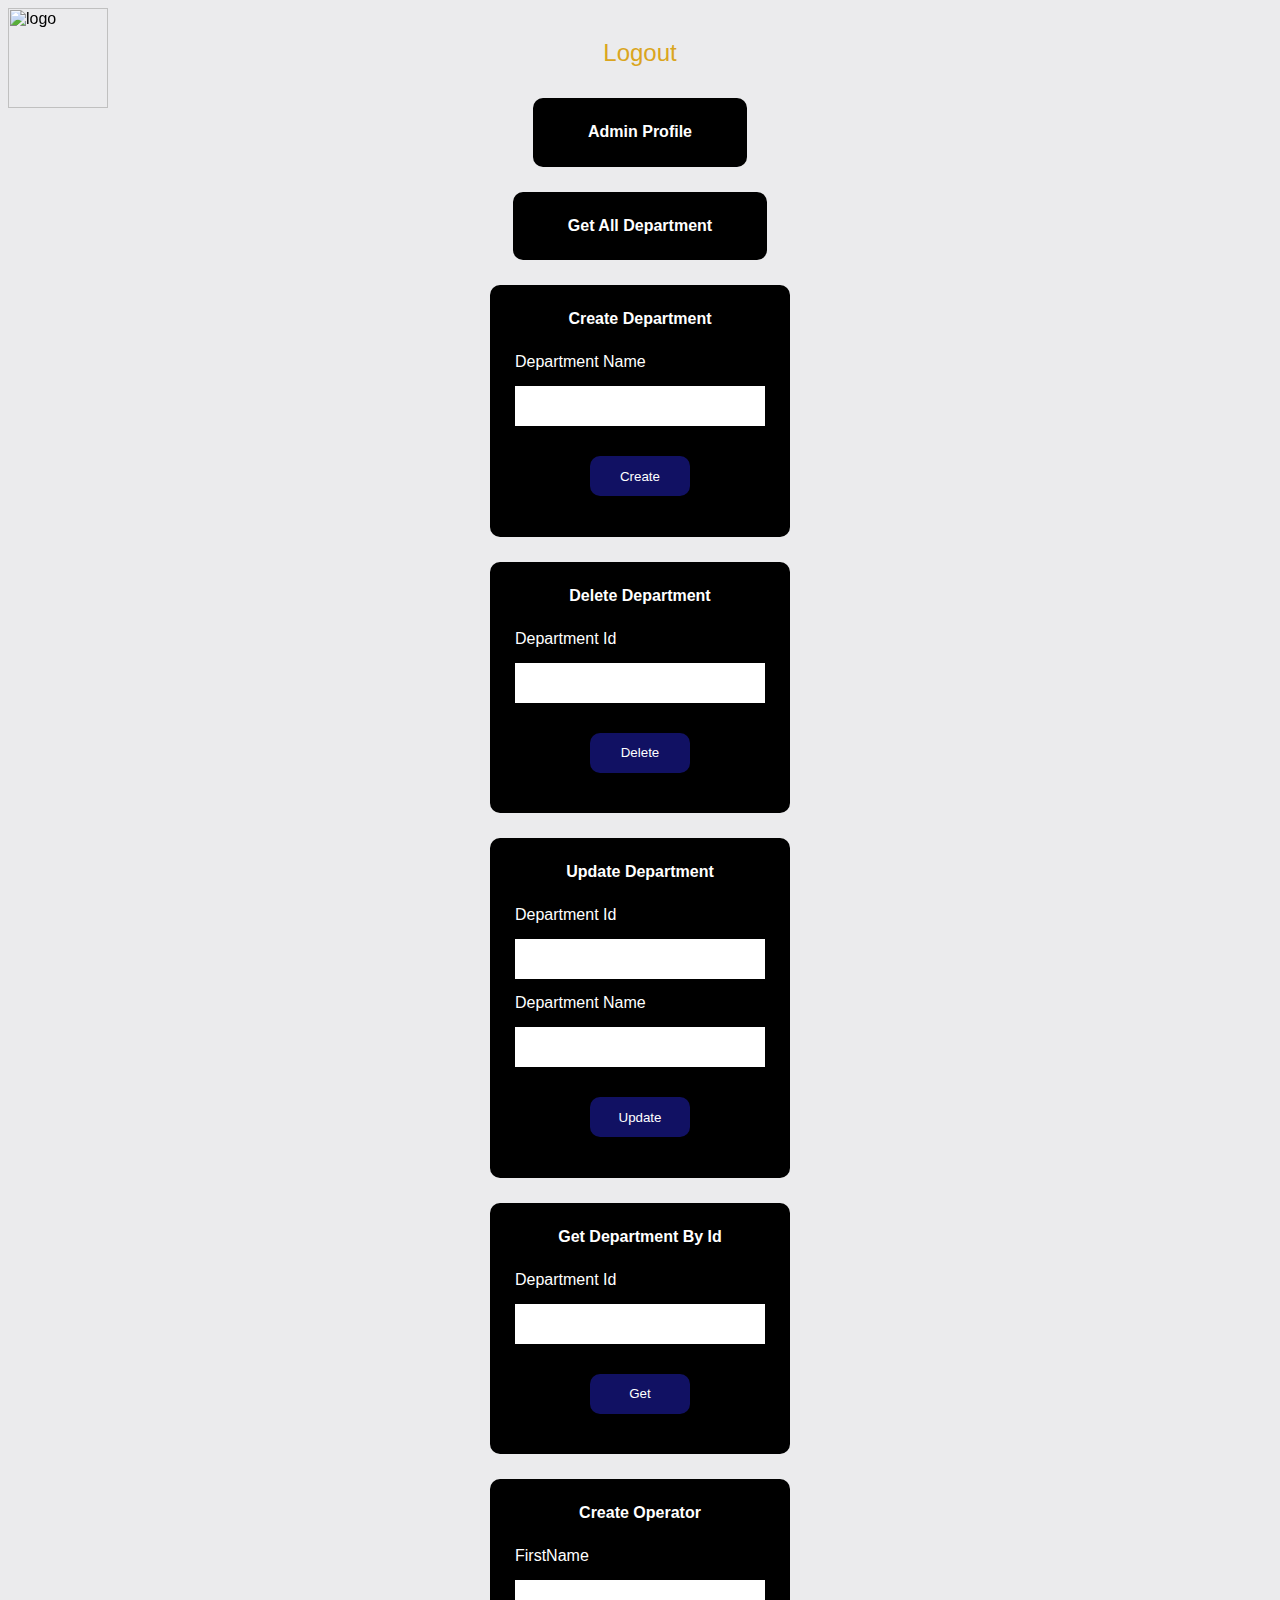
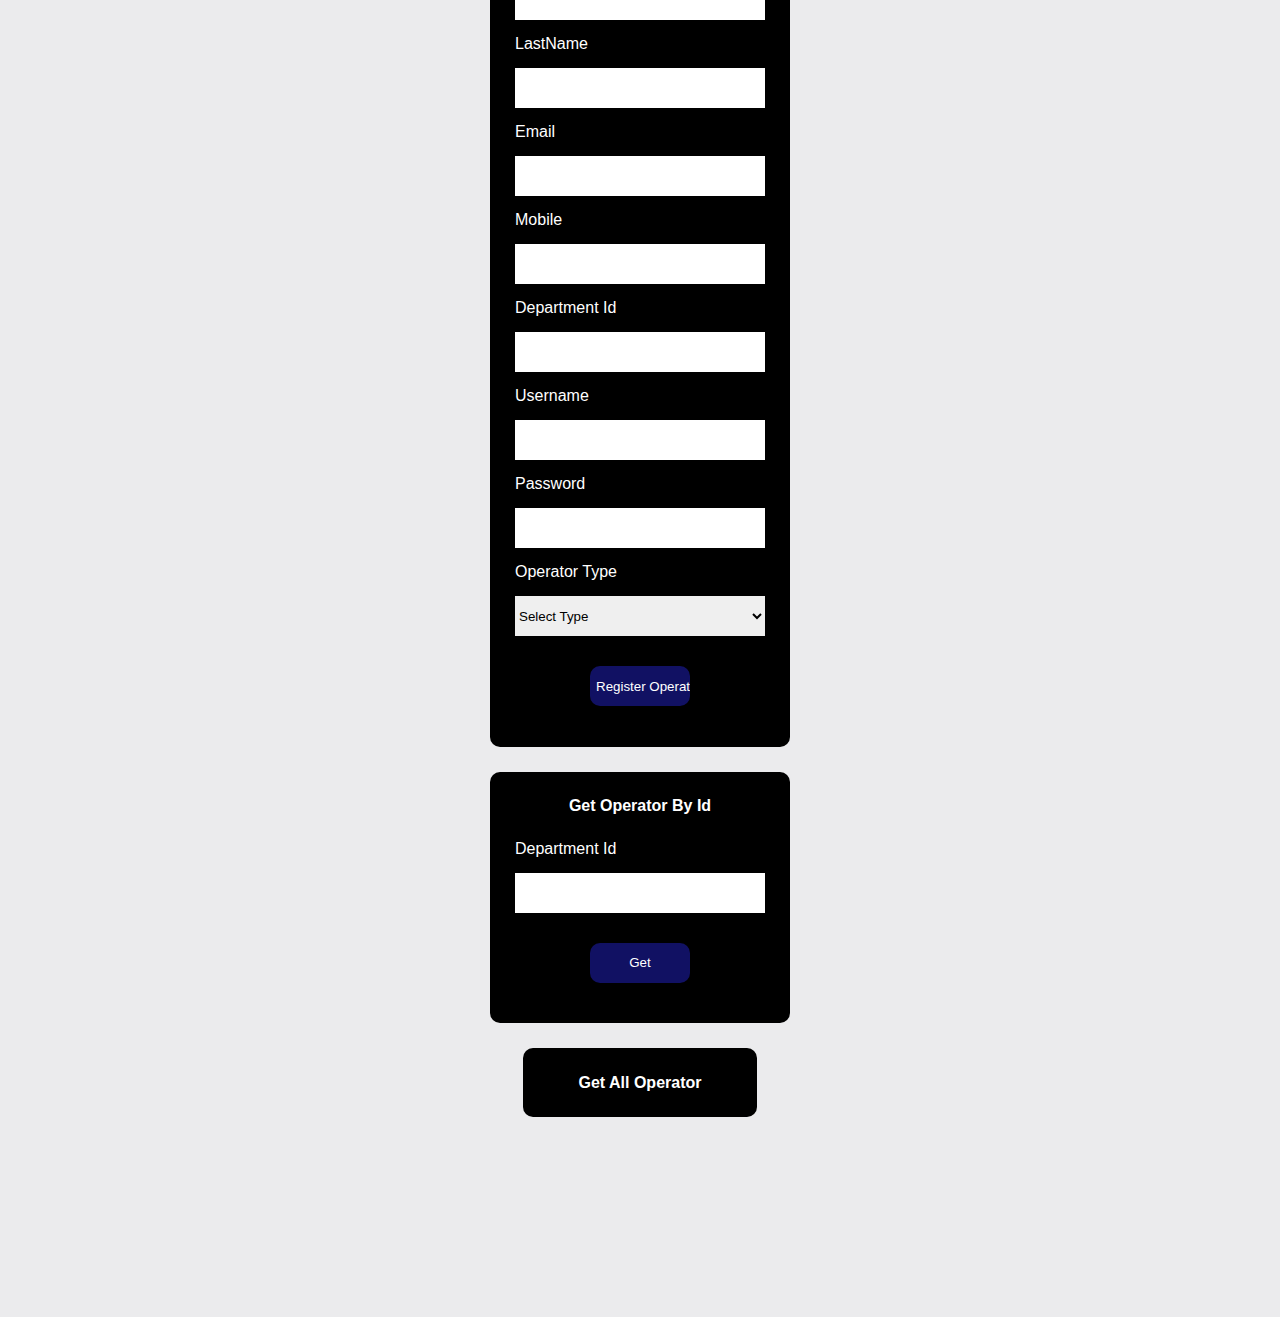
==== commit 2dfc0d38: "connecting cx with backend" ====
--- a/OneStopSolutionFrontEnd/subpages/admin.html
+++ b/OneStopSolutionFrontEnd/subpages/admin.html
@@ -114,7 +114,7 @@
                 <input type="email" name="email" id="email">
                 <label>Mobile</label>
                 <input type="text" name="mobile" id="mobile">
-                <label>City</label>
+                <label>Department Id</label>
                 <input type="number" name="departmentId" id="oprDeptId">
                 <label>Username</label>
                 <input type="text" name="username" id="username">
--- a/OneStopSolutionFrontEnd/css/index.css
+++ b/OneStopSolutionFrontEnd/css/index.css
@@ -178,3 +178,11 @@
     width: 25%;
 }
 
+#logo_fix{
+    position: fixed;
+    width: 100px;
+}
+
+.changeColorLogout-delete{
+    color: goldenrod;
+}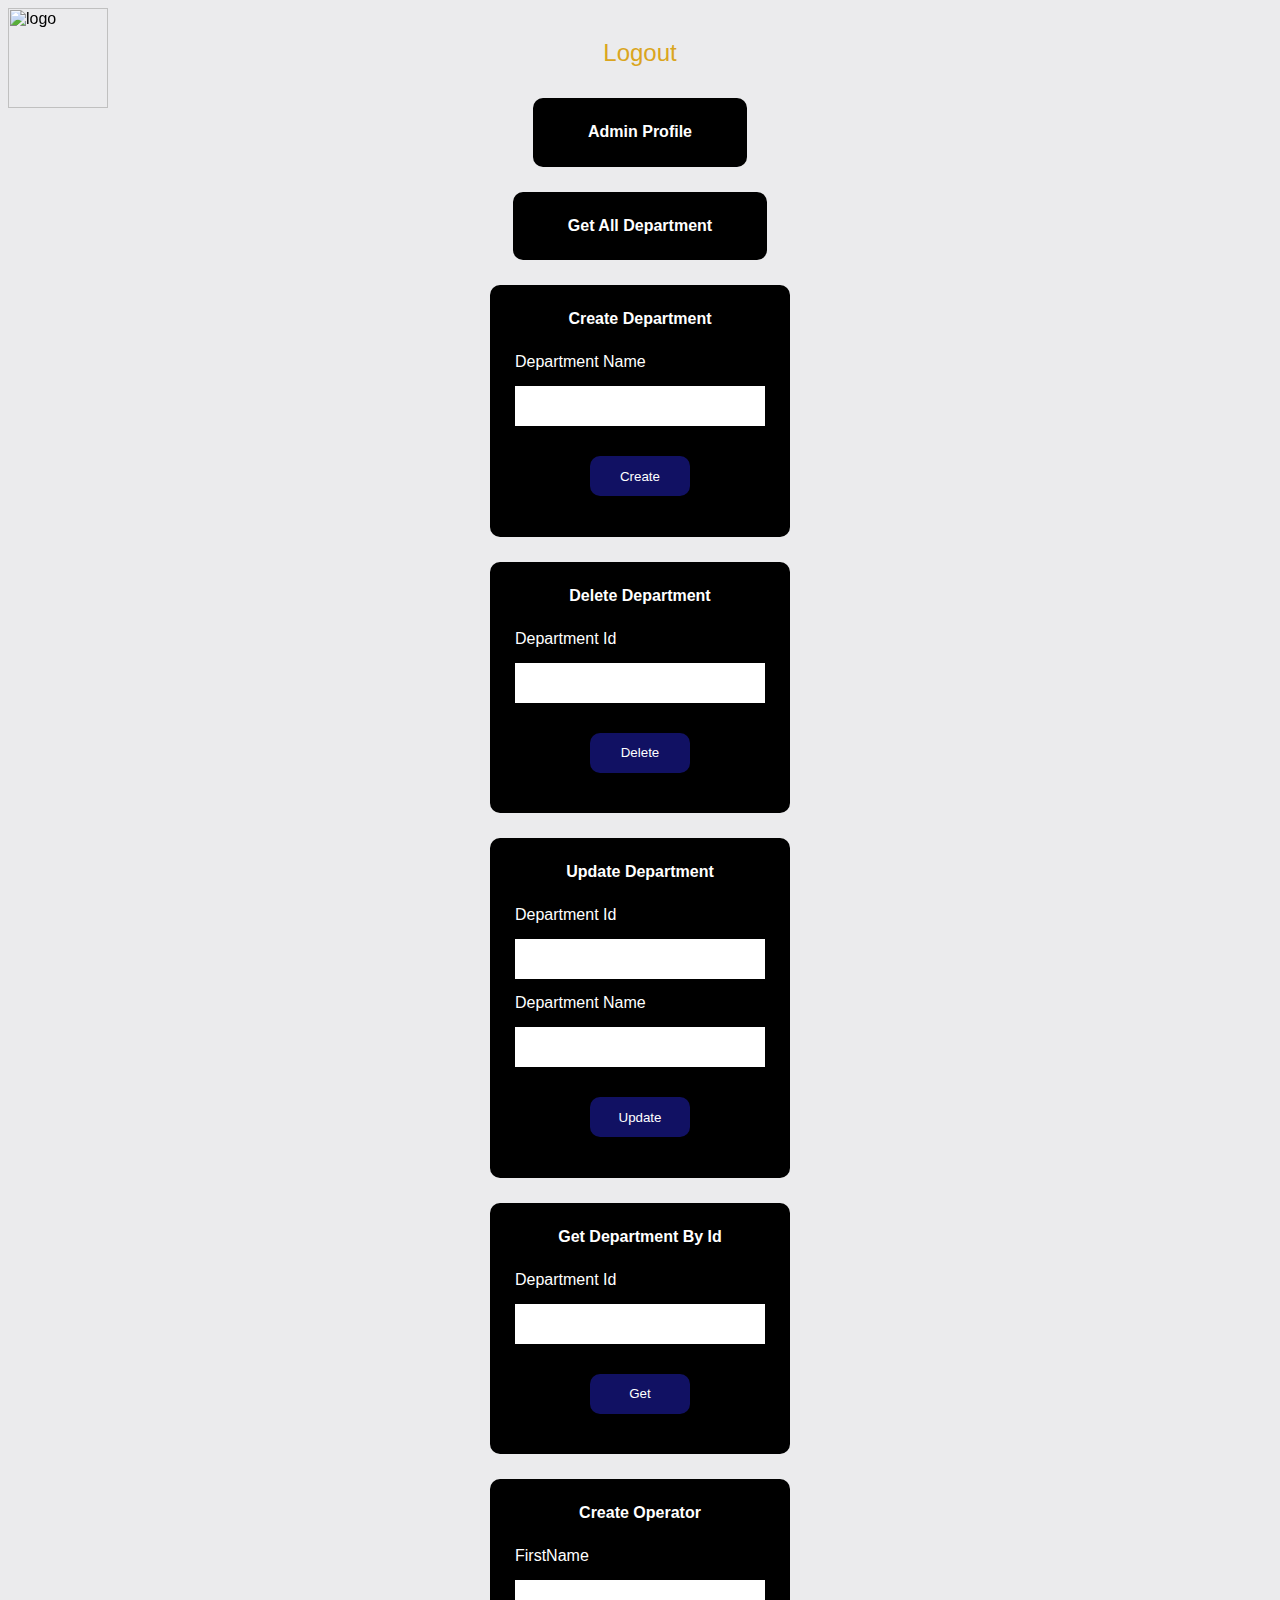
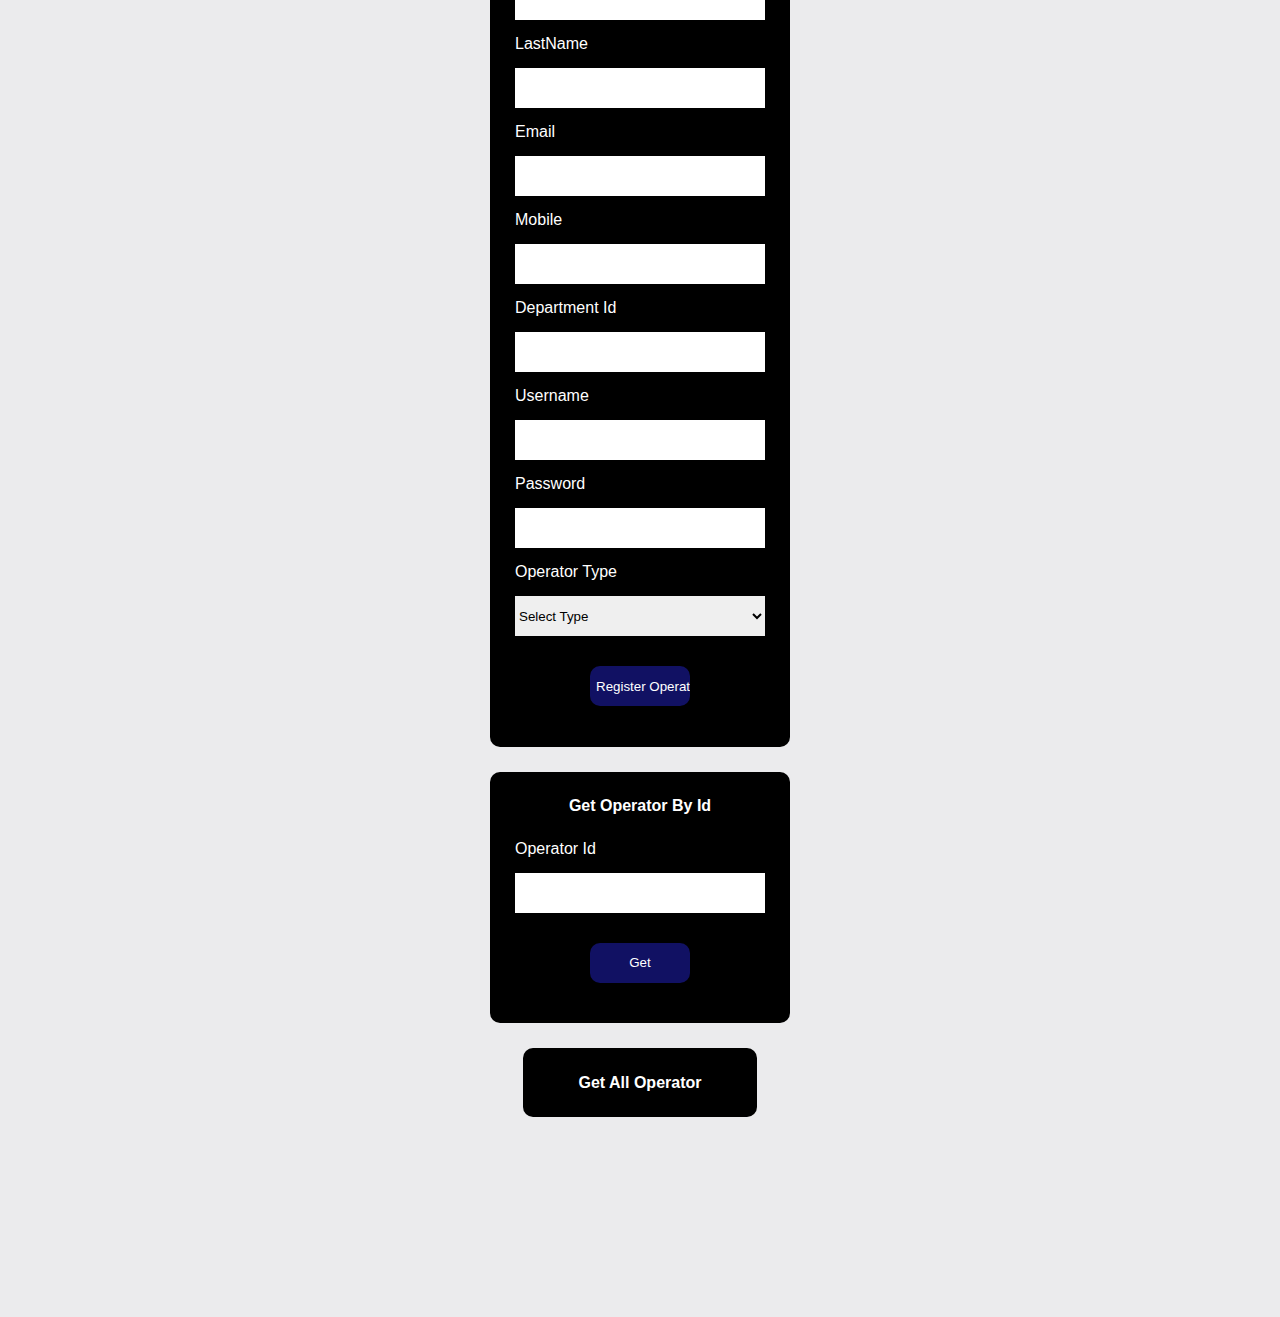
==== commit 7d4f78c0: "adding" ====
--- a/OneStopSolutionFrontEnd/subpages/admin.html
+++ b/OneStopSolutionFrontEnd/subpages/admin.html
@@ -123,12 +123,12 @@
                 <label>Operator Type</label>
                 <select name="type" id="type">
                     <option value="">Select Type</option>
-                    <option value="">Television</option>
-                    <option value="">Mobile</option>
-                    <option value="">Laptop</option>
-                    <option value="">Watch</option>
-                    <option value="">Airpods</option>
-                    <option value="">I Pad</option>
+                    <option value="Television">Television</option>
+                    <option value="Mobile">Mobile</option>
+                    <option value="Laptop">Laptop</option>
+                    <option value="Watch">Watch</option>
+                    <option value="Airpods">Airpods</option>
+                    <option value="I Pad">I Pad</option>
                 </select>
                 <input type="submit" value="Register Operator">
             </form>
@@ -137,14 +137,14 @@
         <div id="getOperById">
             <span>Get Operator By Id</span>
             <form class="admiFormCss hide" id="getOperatorById">
-                <label>Department Id</label>
+                <label>Operator Id</label>
                 <input type="number" name="departmentId" id="getOperatorByIdId">
                 <input type="submit" value="Get">
             </form>
         </div>
 
         <div id="getAllOperById">
-            <span id="getAllOperator" onclick="">Get All Operator</span>
+            <span id="getAllOperator">Get All Operator</span>
         </div>
 
     </section>
